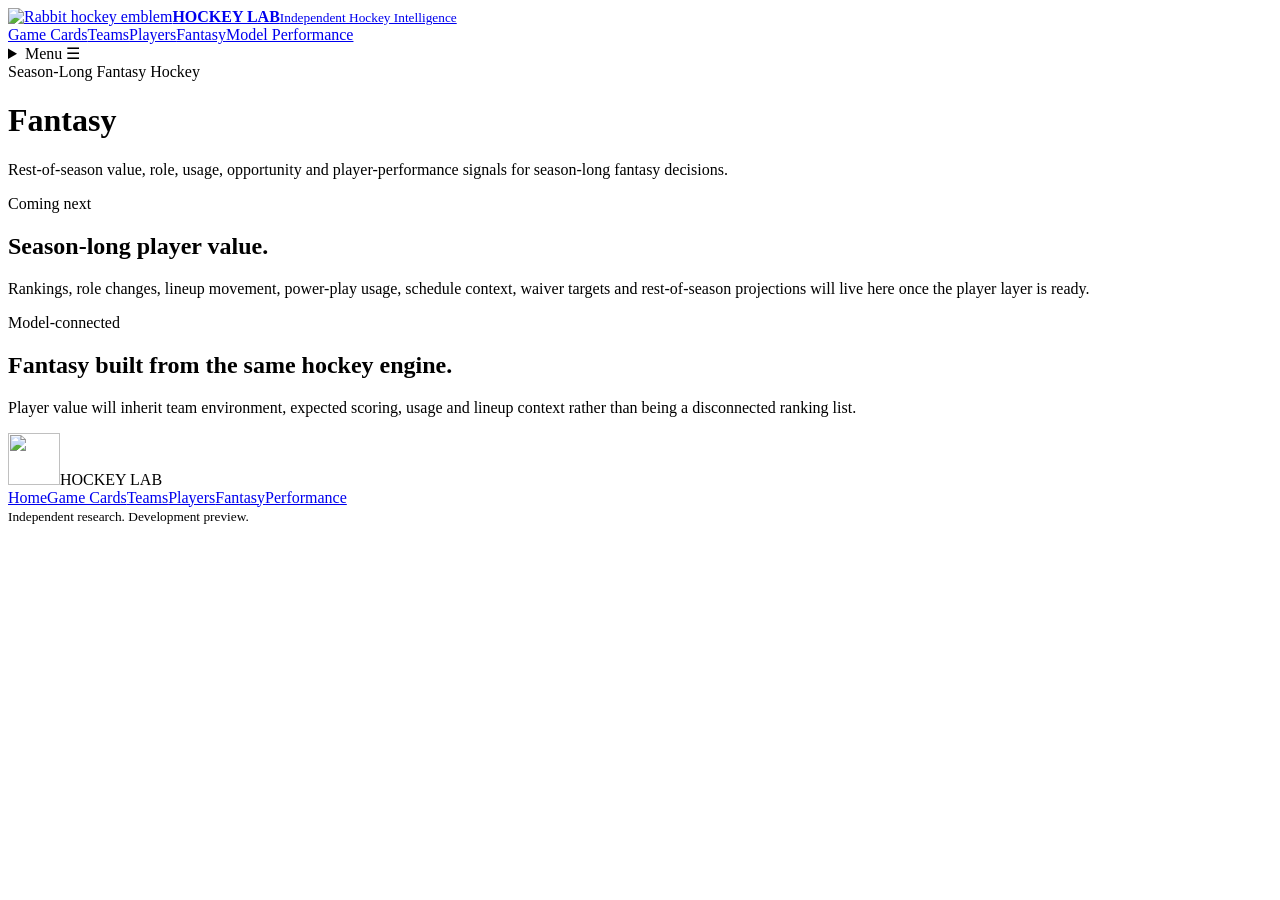
==== public/fantasy/index.html @ 9635d549 "Add Fantasy section placeholder" ====
<!doctype html><html lang="en"><head><meta charset="utf-8"><meta name="viewport" content="width=device-width,initial-scale=1"><meta name="robots" content="noindex,nofollow,noarchive"><meta name="theme-color" content="#241044"><link rel="stylesheet" href="/assets/site.css"><link rel="preconnect" href="https://fonts.googleapis.com"><link rel="preconnect" href="https://fonts.gstatic.com" crossorigin><link href="https://fonts.googleapis.com/css2?family=Cormorant+Garamond:ital,wght@0,500;0,600;1,500&family=Montserrat:wght@400;500;600;700;800&display=swap" rel="stylesheet"><title>Fantasy | Hockey Lab</title></head><body class="interior-page interior-fantasy"><div class="page-hero page-hero-fantasy"><header class="site-header site-header-overlay"><div class="shell header-inner"><a class="brand" href="/"><img src="/assets/rabbit-approved.webp" alt="Rabbit hockey emblem" width="84" height="84"><span class="brand-copy"><strong>HOCKEY LAB</strong><small>Independent Hockey Intelligence</small></span></a><nav class="desktop-nav"><a href="/game-cards/">Game Cards</a><a href="/teams/">Teams</a><a href="/players/">Players</a><a href="/fantasy/">Fantasy</a><a href="/performance/">Model Performance</a></nav><details class="mobile-nav"><summary>Menu <span aria-hidden="true">☰</span></summary><nav><a href="/">Home</a><a href="/game-cards/">Game Cards</a><a href="/teams/">Teams</a><a href="/players/">Players</a><a href="/fantasy/">Fantasy</a><a href="/performance/">Model Performance</a></nav></details></div></header><div class="shell page-hero-copy"><div class="eyebrow">Season-Long Fantasy Hockey</div><h1>Fantasy</h1><p>Rest-of-season value, role, usage, opportunity and player-performance signals for season-long fantasy decisions.</p></div></div><main><section class="shell content-shell"><div class="game-design-grid"><article class="profile-placeholder"><div class="eyebrow">Coming next</div><h2>Season-long player value.</h2><p>Rankings, role changes, lineup movement, power-play usage, schedule context, waiver targets and rest-of-season projections will live here once the player layer is ready.</p></article><article class="profile-placeholder"><div class="eyebrow">Model-connected</div><h2>Fantasy built from the same hockey engine.</h2><p>Player value will inherit team environment, expected scoring, usage and lineup context rather than being a disconnected ranking list.</p></article></div></section></main><footer><div class="shell footer-inner"><div class="footer-brand"><img src="/assets/rabbit-approved.webp" alt="" width="52" height="52"><span>HOCKEY LAB</span></div><nav><a href="/">Home</a><a href="/game-cards/">Game Cards</a><a href="/teams/">Teams</a><a href="/players/">Players</a><a href="/fantasy/">Fantasy</a><a href="/performance/">Performance</a></nav><small>Independent research. Development preview.</small></div></footer></body></html>
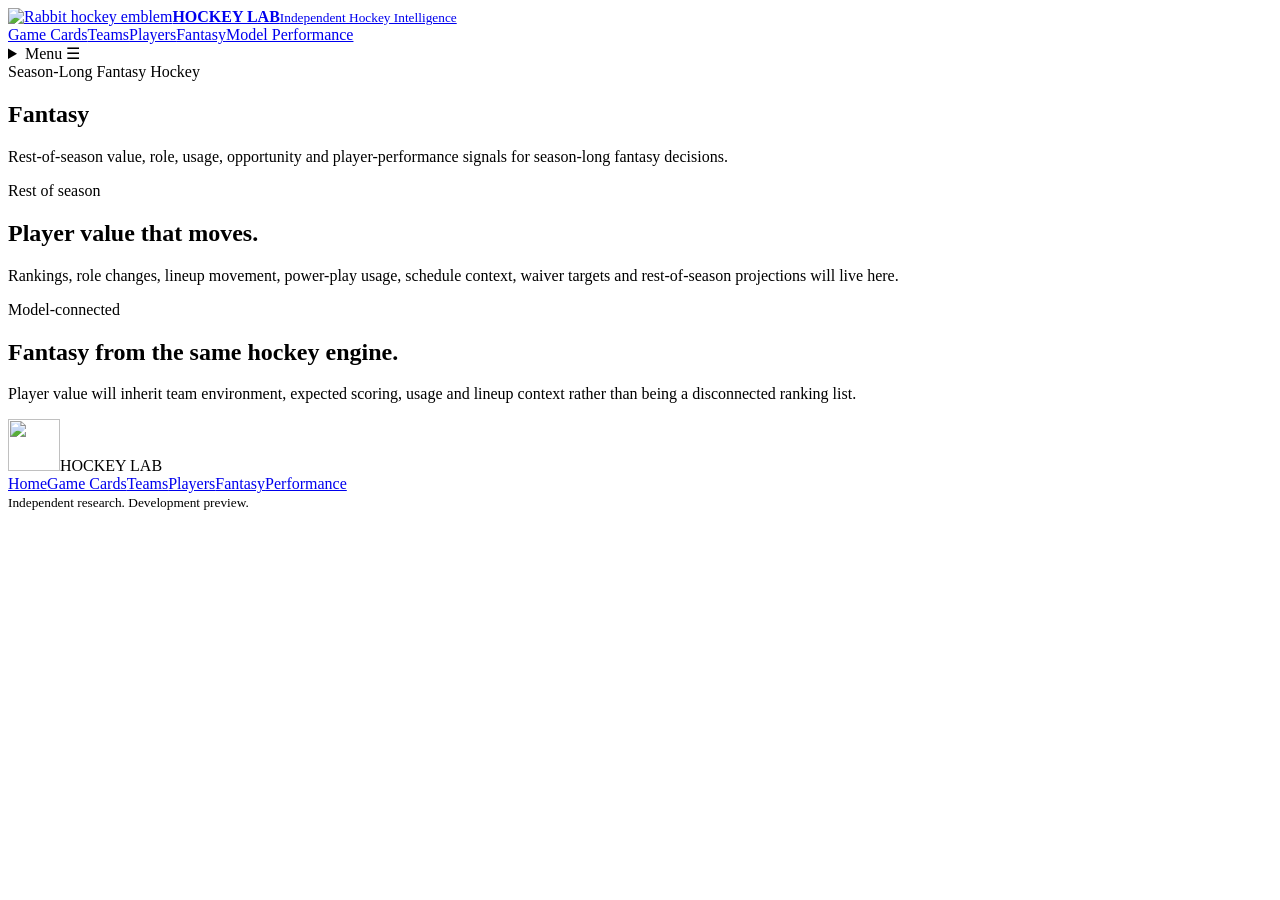
==== commit 4fded73b: "Rebuild Fantasy on shared interior base" ====
--- a/public/fantasy/index.html
+++ b/public/fantasy/index.html
@@ -1 +1,27 @@
-<!doctype html><html lang="en"><head><meta charset="utf-8"><meta name="viewport" content="width=device-width,initial-scale=1"><meta name="robots" content="noindex,nofollow,noarchive"><meta name="theme-color" content="#241044"><link rel="stylesheet" href="/assets/site.css"><link rel="preconnect" href="https://fonts.googleapis.com"><link rel="preconnect" href="https://fonts.gstatic.com" crossorigin><link href="https://fonts.googleapis.com/css2?family=Cormorant+Garamond:ital,wght@0,500;0,600;1,500&family=Montserrat:wght@400;500;600;700;800&display=swap" rel="stylesheet"><title>Fantasy | Hockey Lab</title></head><body class="interior-page interior-fantasy"><div class="page-hero page-hero-fantasy"><header class="site-header site-header-overlay"><div class="shell header-inner"><a class="brand" href="/"><img src="/assets/rabbit-approved.webp" alt="Rabbit hockey emblem" width="84" height="84"><span class="brand-copy"><strong>HOCKEY LAB</strong><small>Independent Hockey Intelligence</small></span></a><nav class="desktop-nav"><a href="/game-cards/">Game Cards</a><a href="/teams/">Teams</a><a href="/players/">Players</a><a href="/fantasy/">Fantasy</a><a href="/performance/">Model Performance</a></nav><details class="mobile-nav"><summary>Menu <span aria-hidden="true">☰</span></summary><nav><a href="/">Home</a><a href="/game-cards/">Game Cards</a><a href="/teams/">Teams</a><a href="/players/">Players</a><a href="/fantasy/">Fantasy</a><a href="/performance/">Model Performance</a></nav></details></div></header><div class="shell page-hero-copy"><div class="eyebrow">Season-Long Fantasy Hockey</div><h1>Fantasy</h1><p>Rest-of-season value, role, usage, opportunity and player-performance signals for season-long fantasy decisions.</p></div></div><main><section class="shell content-shell"><div class="game-design-grid"><article class="profile-placeholder"><div class="eyebrow">Coming next</div><h2>Season-long player value.</h2><p>Rankings, role changes, lineup movement, power-play usage, schedule context, waiver targets and rest-of-season projections will live here once the player layer is ready.</p></article><article class="profile-placeholder"><div class="eyebrow">Model-connected</div><h2>Fantasy built from the same hockey engine.</h2><p>Player value will inherit team environment, expected scoring, usage and lineup context rather than being a disconnected ranking list.</p></article></div></section></main><footer><div class="shell footer-inner"><div class="footer-brand"><img src="/assets/rabbit-approved.webp" alt="" width="52" height="52"><span>HOCKEY LAB</span></div><nav><a href="/">Home</a><a href="/game-cards/">Game Cards</a><a href="/teams/">Teams</a><a href="/players/">Players</a><a href="/fantasy/">Fantasy</a><a href="/performance/">Performance</a></nav><small>Independent research. Development preview.</small></div></footer></body></html>+<!doctype html>
+<html lang="en"><head>
+<meta charset="utf-8"><meta name="viewport" content="width=device-width,initial-scale=1">
+<meta name="robots" content="noindex,nofollow,noarchive"><meta name="theme-color" content="#241044">
+<title>Fantasy | Hockey Lab</title>
+<link rel="stylesheet" href="/assets/site.css">
+<link rel="stylesheet" href="/assets/interior.css">
+<link rel="preconnect" href="https://fonts.googleapis.com">
+<link rel="preconnect" href="https://fonts.gstatic.com" crossorigin>
+<link href="https://fonts.googleapis.com/css2?family=Cormorant+Garamond:ital,wght@0,500;0,600;1,500&family=Montserrat:wght@400;500;600;700;800&display=swap" rel="stylesheet">
+</head><body class="ip-page ip-page-fantasy"><section class="ip-hero ip-fantasy">
+<header class="site-header ip-header">
+<div class="shell header-inner">
+<a class="brand" href="/"><img src="/assets/rabbit-approved.webp" alt="Rabbit hockey emblem" width="84" height="84"><span class="brand-copy"><strong>HOCKEY LAB</strong><small>Independent Hockey Intelligence</small></span></a>
+<nav class="desktop-nav"><a href="/game-cards/">Game Cards</a><a href="/teams/">Teams</a><a href="/players/">Players</a><a href="/fantasy/">Fantasy</a><a href="/performance/">Model Performance</a></nav>
+<details class="mobile-nav"><summary>Menu <span aria-hidden="true">☰</span></summary><nav><a href="/">Home</a><a href="/game-cards/">Game Cards</a><a href="/teams/">Teams</a><a href="/players/">Players</a><a href="/fantasy/">Fantasy</a><a href="/performance/">Model Performance</a></nav></details>
+</div></header>
+<div class="shell ip-hero-inner">
+<div class="ip-eyebrow">Season-Long Fantasy Hockey</div>
+<div class="ip-title-row"><h1>Fantasy</h1></div>
+<p>Rest-of-season value, role, usage, opportunity and player-performance signals for season-long fantasy decisions.</p>
+</div>
+</section><main class="ip-main"><section class="shell ip-content">
+<div class="ip-two-grid">
+<article class="ip-panel"><div class="ip-eyebrow">Rest of season</div><h2>Player value that moves.</h2><p>Rankings, role changes, lineup movement, power-play usage, schedule context, waiver targets and rest-of-season projections will live here.</p></article>
+<article class="ip-panel"><div class="ip-eyebrow">Model-connected</div><h2>Fantasy from the same hockey engine.</h2><p>Player value will inherit team environment, expected scoring, usage and lineup context rather than being a disconnected ranking list.</p></article>
+</div></section></main><footer><div class="shell footer-inner"><div class="footer-brand"><img src="/assets/rabbit-approved.webp" alt="" width="52" height="52"><span>HOCKEY LAB</span></div><nav><a href="/">Home</a><a href="/game-cards/">Game Cards</a><a href="/teams/">Teams</a><a href="/players/">Players</a><a href="/fantasy/">Fantasy</a><a href="/performance/">Performance</a></nav><small>Independent research. Development preview.</small></div></footer></body></html>
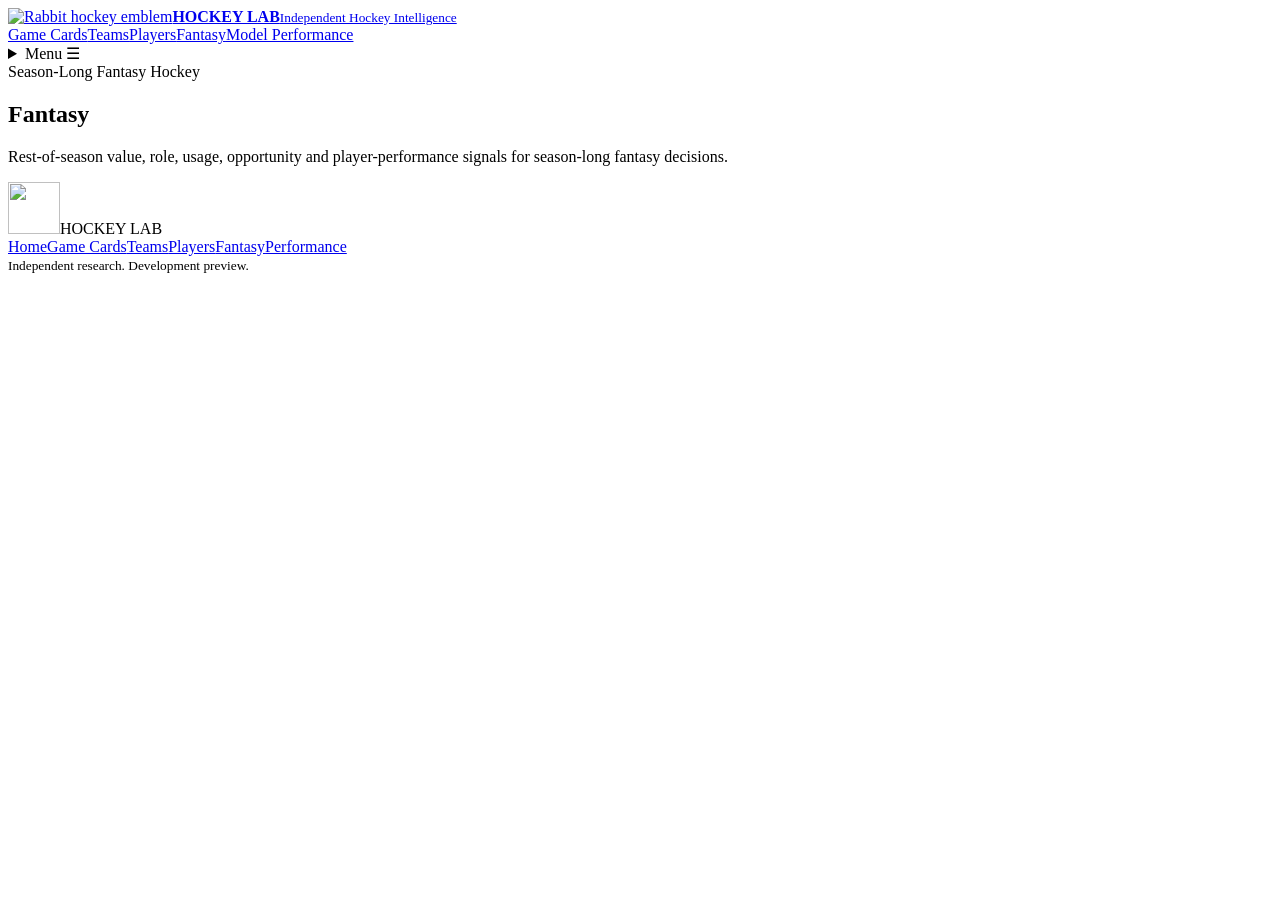
==== commit 5d7edf38: "Clear Fantasy page content for future design" ====
--- a/public/fantasy/index.html
+++ b/public/fantasy/index.html
@@ -20,8 +20,4 @@
 <div class="ip-title-row"><h1>Fantasy</h1></div>
 <p>Rest-of-season value, role, usage, opportunity and player-performance signals for season-long fantasy decisions.</p>
 </div>
-</section><main class="ip-main"><section class="shell ip-content">
-<div class="ip-two-grid">
-<article class="ip-panel"><div class="ip-eyebrow">Rest of season</div><h2>Player value that moves.</h2><p>Rankings, role changes, lineup movement, power-play usage, schedule context, waiver targets and rest-of-season projections will live here.</p></article>
-<article class="ip-panel"><div class="ip-eyebrow">Model-connected</div><h2>Fantasy from the same hockey engine.</h2><p>Player value will inherit team environment, expected scoring, usage and lineup context rather than being a disconnected ranking list.</p></article>
-</div></section></main><footer><div class="shell footer-inner"><div class="footer-brand"><img src="/assets/rabbit-approved.webp" alt="" width="52" height="52"><span>HOCKEY LAB</span></div><nav><a href="/">Home</a><a href="/game-cards/">Game Cards</a><a href="/teams/">Teams</a><a href="/players/">Players</a><a href="/fantasy/">Fantasy</a><a href="/performance/">Performance</a></nav><small>Independent research. Development preview.</small></div></footer></body></html>+</section><main class="ip-main ip-fantasy-empty"><section class="shell ip-content"></section></main><footer><div class="shell footer-inner"><div class="footer-brand"><img src="/assets/rabbit-approved.webp" alt="" width="52" height="52"><span>HOCKEY LAB</span></div><nav><a href="/">Home</a><a href="/game-cards/">Game Cards</a><a href="/teams/">Teams</a><a href="/players/">Players</a><a href="/fantasy/">Fantasy</a><a href="/performance/">Performance</a></nav><small>Independent research. Development preview.</small></div></footer></body></html>
